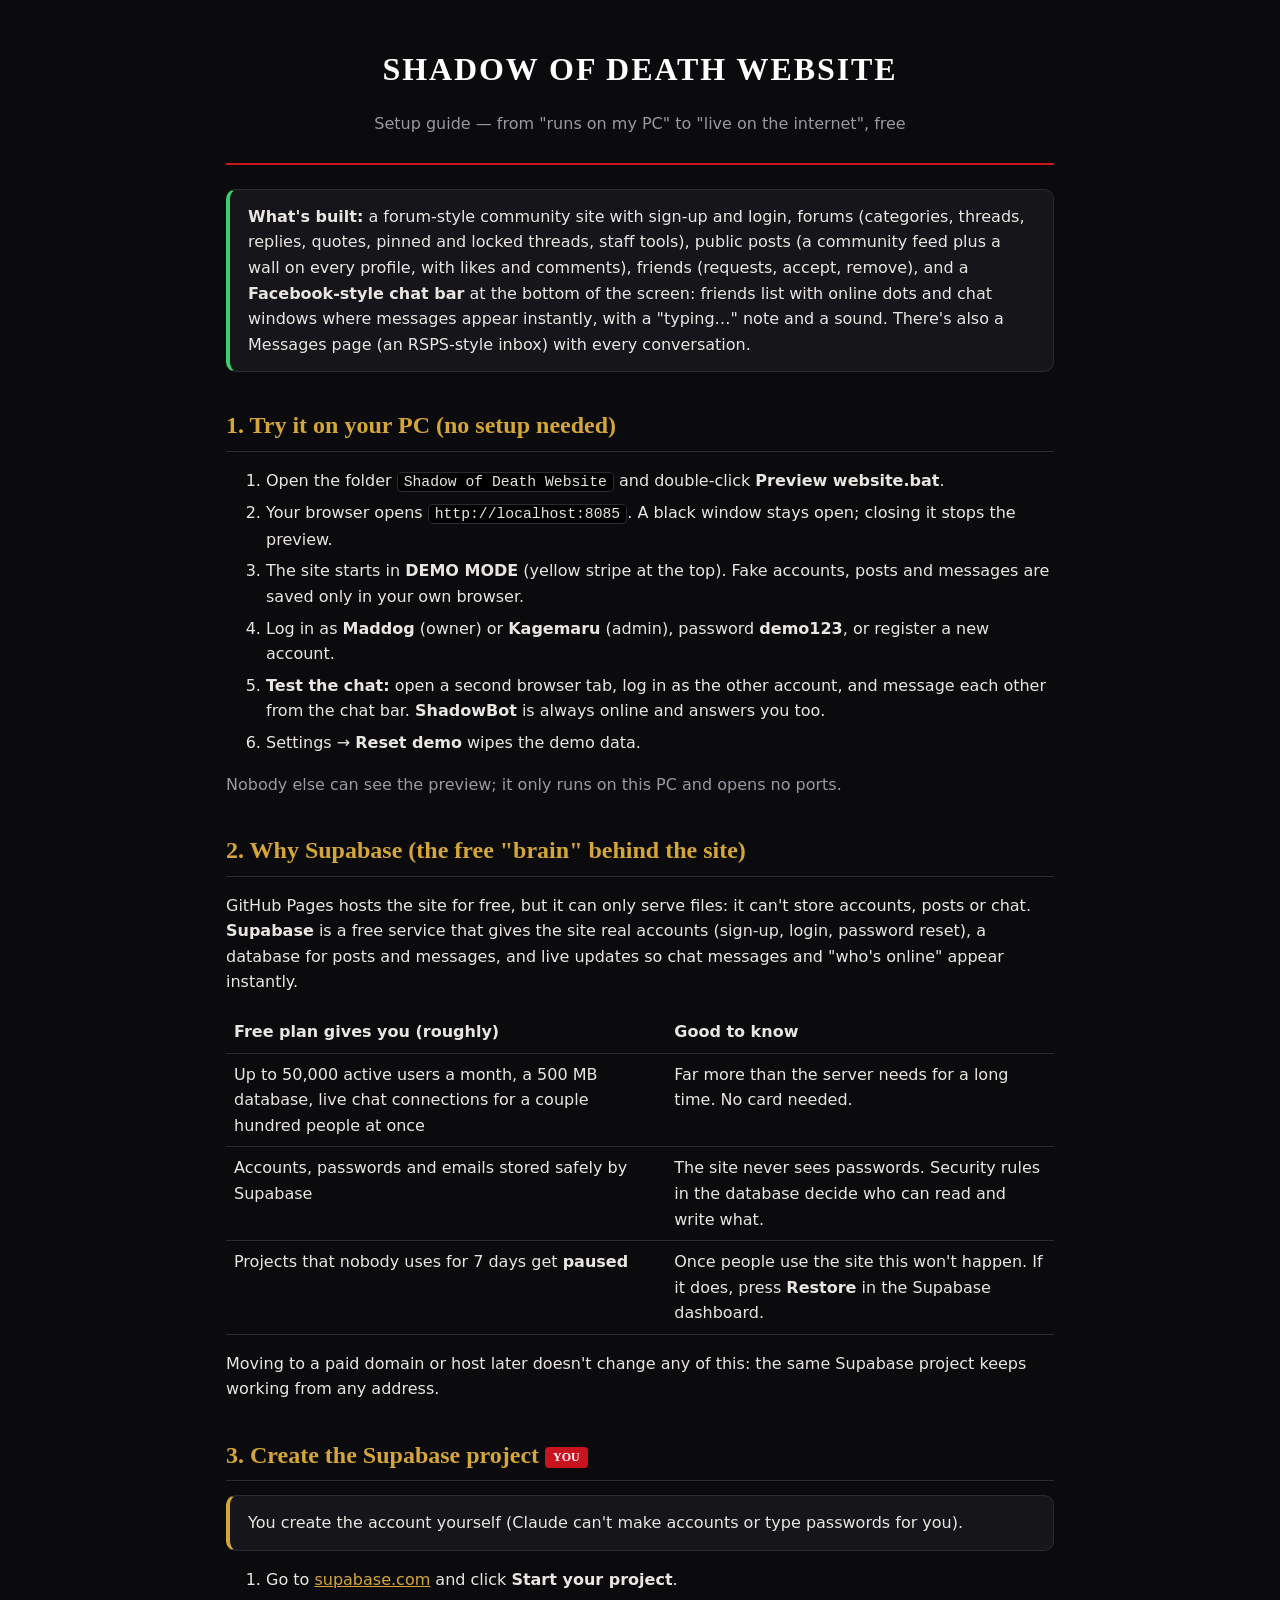
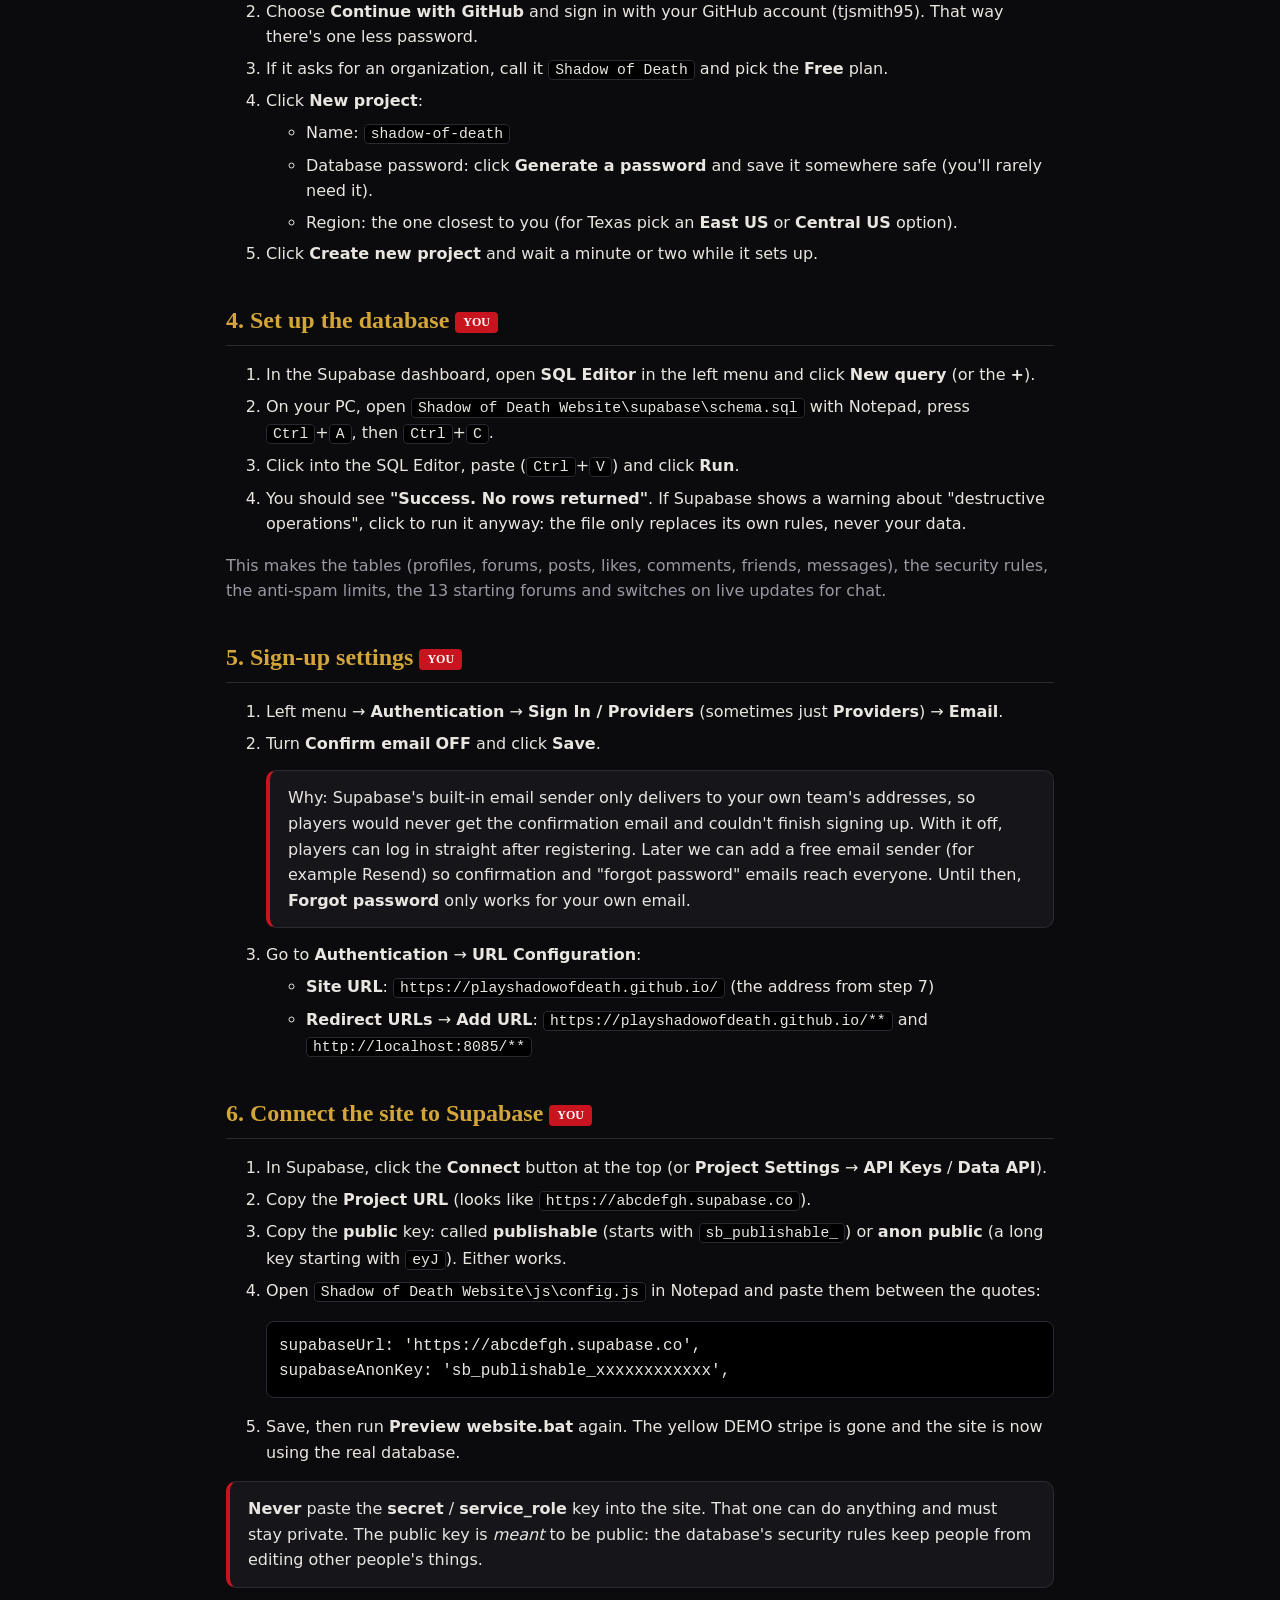
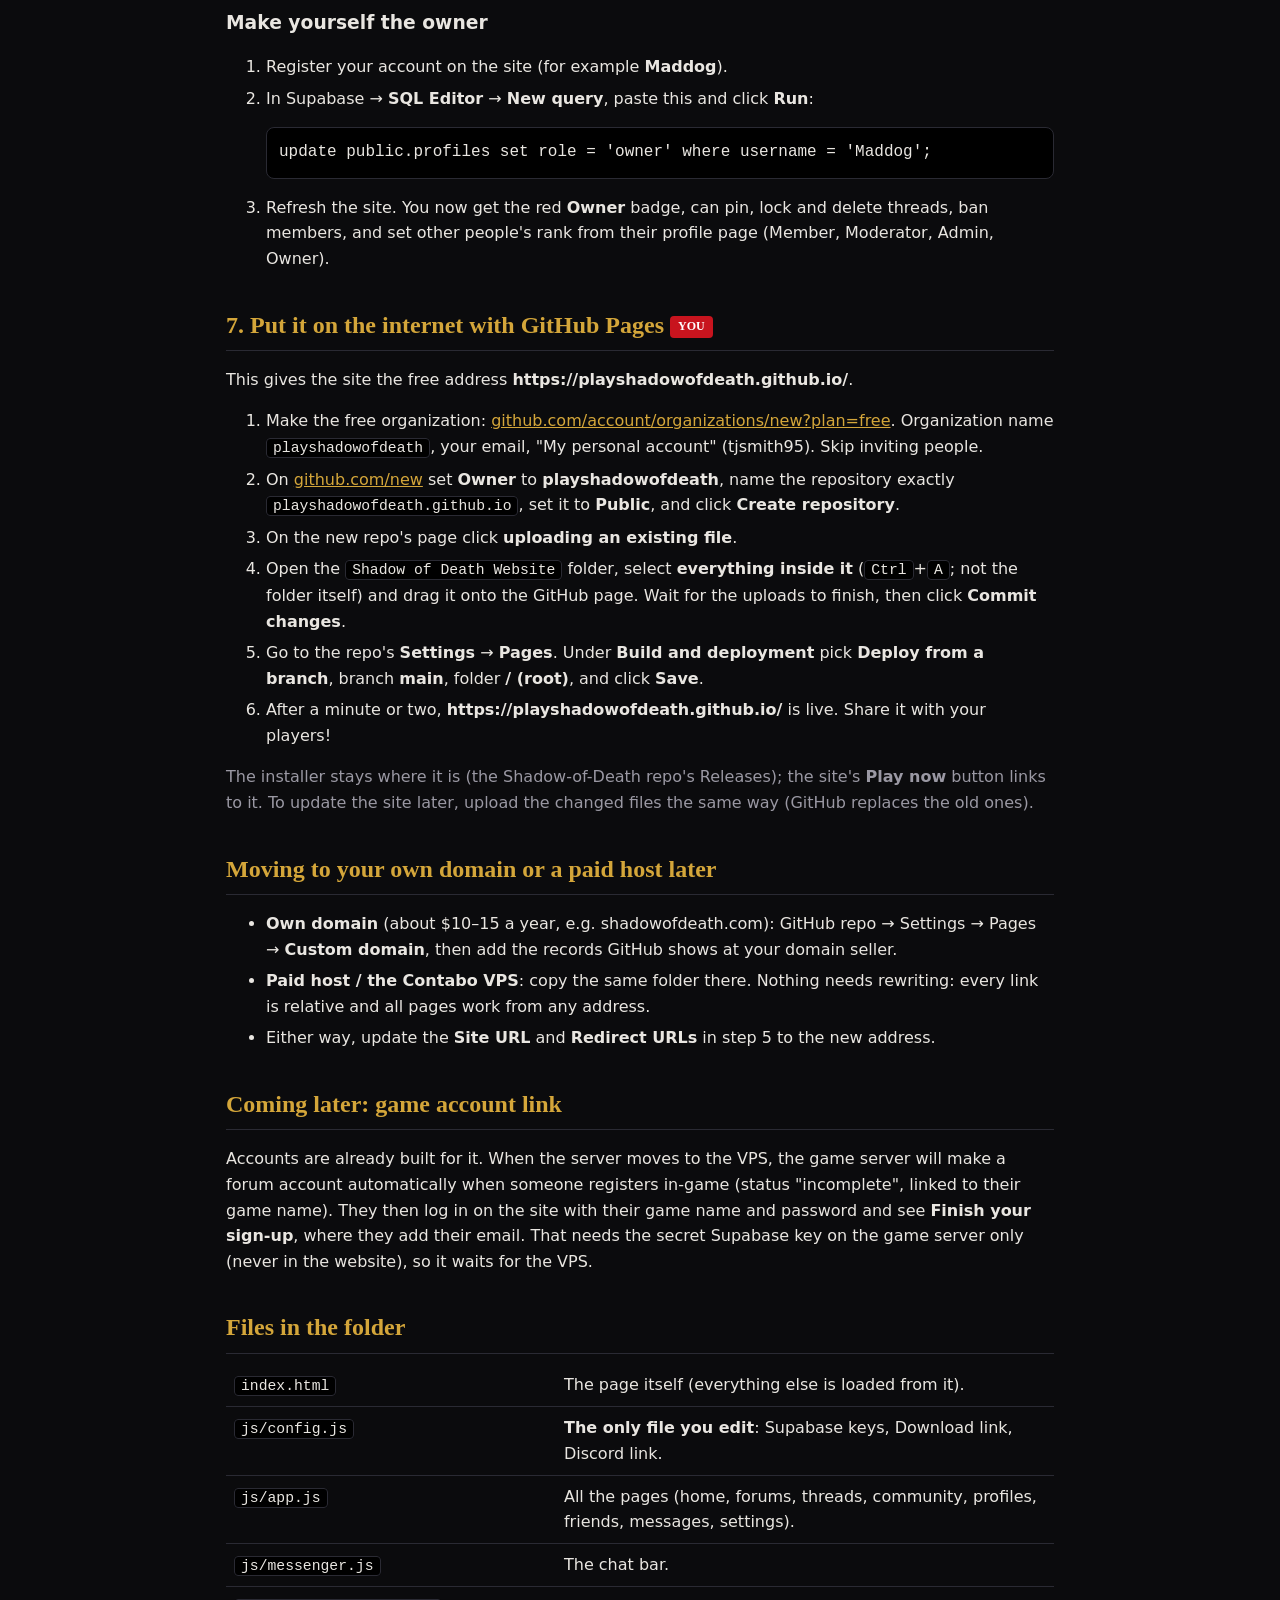
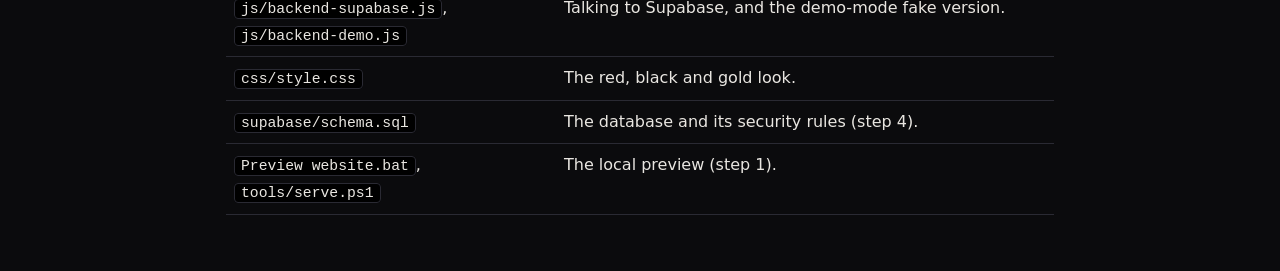
==== SETUP GUIDE.html @ ecb37996 "Add files via upload" ====
<!doctype html>
<html lang="en">
<head>
<meta charset="utf-8">
<meta name="viewport" content="width=device-width, initial-scale=1">
<title>Website Setup Guide</title>
<style>
  :root { --bg:#0b0b0d; --panel:#15151a; --border:#2a2a33; --text:#e9e6e1; --muted:#9a98a3; --red:#c8141e; --gold:#d4a63a; --green:#3ccf6e; }
  * { box-sizing: border-box; }
  body { margin:0; background:var(--bg); color:var(--text); font:16px/1.6 "Segoe UI", system-ui, sans-serif; }
  .wrap { max-width: 860px; margin: 0 auto; padding: 24px 16px 80px; }
  header { text-align:center; padding: 20px 0 10px; border-bottom: 2px solid var(--red); margin-bottom: 24px; }
  h1 { font-family: Georgia, serif; letter-spacing:.06em; margin:0; color:#fff; }
  h2 { font-family: Georgia, serif; color: var(--gold); margin: 34px 0 10px; border-bottom: 1px solid var(--border); padding-bottom: 6px; }
  h3 { margin: 20px 0 6px; }
  .card { background: var(--panel); border:1px solid var(--border); border-radius: 10px; padding: 14px 18px; margin: 14px 0; }
  .you { border-left: 4px solid var(--gold); }
  .warn { border-left: 4px solid var(--red); }
  .ok { border-left: 4px solid var(--green); }
  ol li, ul li { margin: 6px 0; }
  code, kbd { background:#000; border:1px solid var(--border); border-radius:4px; padding:1px 6px; font-family: Consolas, monospace; font-size:.92em; }
  pre { background:#000; border:1px solid var(--border); border-radius:8px; padding:12px; overflow-x:auto; }
  a { color: var(--gold); }
  .tag { display:inline-block; font-size:12px; font-weight:700; padding:1px 8px; border-radius:4px; background:var(--red); color:#fff; vertical-align: middle; }
  .muted { color: var(--muted); }
  table { width:100%; border-collapse: collapse; }
  td, th { border-bottom:1px solid var(--border); padding: 8px; text-align:left; vertical-align: top; }
</style>
</head>
<body>
<div class="wrap">
<header>
  <h1>SHADOW OF DEATH WEBSITE</h1>
  <p class="muted">Setup guide &mdash; from "runs on my PC" to "live on the internet", free</p>
</header>

<div class="card ok">
  <b>What's built:</b> a forum-style community site with sign-up and login, forums (categories, threads, replies, quotes,
  pinned and locked threads, staff tools), public posts (a community feed plus a wall on every profile, with likes and comments),
  friends (requests, accept, remove), and a <b>Facebook-style chat bar</b> at the bottom of the screen: friends list with
  online dots and chat windows where messages appear instantly, with a "typing&hellip;" note and a sound. There's also a
  Messages page (an RSPS-style inbox) with every conversation.
</div>

<h2>1. Try it on your PC (no setup needed)</h2>
<ol>
  <li>Open the folder <code>Shadow of Death Website</code> and double-click <b>Preview website.bat</b>.</li>
  <li>Your browser opens <code>http://localhost:8085</code>. A black window stays open; closing it stops the preview.</li>
  <li>The site starts in <b>DEMO MODE</b> (yellow stripe at the top). Fake accounts, posts and messages are saved only in your own browser.</li>
  <li>Log in as <b>Maddog</b> (owner) or <b>Kagemaru</b> (admin), password <b>demo123</b>, or register a new account.</li>
  <li><b>Test the chat:</b> open a second browser tab, log in as the other account, and message each other from the chat bar.
    <b>ShadowBot</b> is always online and answers you too.</li>
  <li>Settings &rarr; <b>Reset demo</b> wipes the demo data.</li>
</ol>
<p class="muted">Nobody else can see the preview; it only runs on this PC and opens no ports.</p>

<h2>2. Why Supabase (the free "brain" behind the site)</h2>
<p>GitHub Pages hosts the site for free, but it can only serve files: it can't store accounts, posts or chat. <b>Supabase</b>
is a free service that gives the site real accounts (sign-up, login, password reset), a database for posts and messages,
and live updates so chat messages and "who's online" appear instantly.</p>
<table>
  <tr><th>Free plan gives you (roughly)</th><th>Good to know</th></tr>
  <tr><td>Up to 50,000 active users a month, a 500&nbsp;MB database, live chat connections for a couple hundred people at once</td>
      <td>Far more than the server needs for a long time. No card needed.</td></tr>
  <tr><td>Accounts, passwords and emails stored safely by Supabase</td>
      <td>The site never sees passwords. Security rules in the database decide who can read and write what.</td></tr>
  <tr><td>Projects that nobody uses for 7 days get <b>paused</b></td>
      <td>Once people use the site this won't happen. If it does, press <b>Restore</b> in the Supabase dashboard.</td></tr>
</table>
<p>Moving to a paid domain or host later doesn't change any of this: the same Supabase project keeps working from any address.</p>

<h2>3. Create the Supabase project <span class="tag">YOU</span></h2>
<div class="card you">You create the account yourself (Claude can't make accounts or type passwords for you).</div>
<ol>
  <li>Go to <a href="https://supabase.com" target="_blank" rel="noopener">supabase.com</a> and click <b>Start your project</b>.</li>
  <li>Choose <b>Continue with GitHub</b> and sign in with your GitHub account (tjsmith95). That way there's one less password.</li>
  <li>If it asks for an organization, call it <code>Shadow of Death</code> and pick the <b>Free</b> plan.</li>
  <li>Click <b>New project</b>:
    <ul>
      <li>Name: <code>shadow-of-death</code></li>
      <li>Database password: click <b>Generate a password</b> and save it somewhere safe (you'll rarely need it).</li>
      <li>Region: the one closest to you (for Texas pick an <b>East US</b> or <b>Central US</b> option).</li>
    </ul></li>
  <li>Click <b>Create new project</b> and wait a minute or two while it sets up.</li>
</ol>

<h2>4. Set up the database <span class="tag">YOU</span></h2>
<ol>
  <li>In the Supabase dashboard, open <b>SQL Editor</b> in the left menu and click <b>New query</b> (or the <b>+</b>).</li>
  <li>On your PC, open <code>Shadow of Death Website\supabase\schema.sql</code> with Notepad, press <kbd>Ctrl</kbd>+<kbd>A</kbd>, then <kbd>Ctrl</kbd>+<kbd>C</kbd>.</li>
  <li>Click into the SQL Editor, paste (<kbd>Ctrl</kbd>+<kbd>V</kbd>) and click <b>Run</b>.</li>
  <li>You should see <b>"Success. No rows returned"</b>. If Supabase shows a warning about "destructive operations", click to run it anyway: the file only replaces its own rules, never your data.</li>
</ol>
<p class="muted">This makes the tables (profiles, forums, posts, likes, comments, friends, messages), the security rules,
the anti-spam limits, the 13 starting forums and switches on live updates for chat.</p>

<h2>5. Sign-up settings <span class="tag">YOU</span></h2>
<ol>
  <li>Left menu &rarr; <b>Authentication</b> &rarr; <b>Sign In / Providers</b> (sometimes just <b>Providers</b>) &rarr; <b>Email</b>.</li>
  <li>Turn <b>Confirm email</b> <b>OFF</b> and click <b>Save</b>.
    <div class="card warn">Why: Supabase's built-in email sender only delivers to your own team's addresses, so players would never
      get the confirmation email and couldn't finish signing up. With it off, players can log in straight after registering.
      Later we can add a free email sender (for example Resend) so confirmation and "forgot password" emails reach everyone.
      Until then, <b>Forgot password</b> only works for your own email.</div></li>
  <li>Go to <b>Authentication</b> &rarr; <b>URL Configuration</b>:
    <ul>
      <li><b>Site URL</b>: <code>https://playshadowofdeath.github.io/</code> (the address from step 7)</li>
      <li><b>Redirect URLs</b> &rarr; <b>Add URL</b>: <code>https://playshadowofdeath.github.io/**</code> and <code>http://localhost:8085/**</code></li>
    </ul></li>
</ol>

<h2>6. Connect the site to Supabase <span class="tag">YOU</span></h2>
<ol>
  <li>In Supabase, click the <b>Connect</b> button at the top (or <b>Project Settings</b> &rarr; <b>API Keys</b> / <b>Data API</b>).</li>
  <li>Copy the <b>Project URL</b> (looks like <code>https://abcdefgh.supabase.co</code>).</li>
  <li>Copy the <b>public</b> key: called <b>publishable</b> (starts with <code>sb_publishable_</code>) or <b>anon public</b> (a long key starting with <code>eyJ</code>). Either works.</li>
  <li>Open <code>Shadow of Death Website\js\config.js</code> in Notepad and paste them between the quotes:
<pre>supabaseUrl: 'https://abcdefgh.supabase.co',
supabaseAnonKey: 'sb_publishable_xxxxxxxxxxxx',</pre></li>
  <li>Save, then run <b>Preview website.bat</b> again. The yellow DEMO stripe is gone and the site is now using the real database.</li>
</ol>
<div class="card warn"><b>Never</b> paste the <b>secret</b> / <b>service_role</b> key into the site. That one can do anything and must stay private.
The public key is <i>meant</i> to be public: the database's security rules keep people from editing other people's things.</div>

<h3>Make yourself the owner</h3>
<ol>
  <li>Register your account on the site (for example <b>Maddog</b>).</li>
  <li>In Supabase &rarr; <b>SQL Editor</b> &rarr; <b>New query</b>, paste this and click <b>Run</b>:
<pre>update public.profiles set role = 'owner' where username = 'Maddog';</pre></li>
  <li>Refresh the site. You now get the red <b>Owner</b> badge, can pin, lock and delete threads, ban members, and set other people's rank
    from their profile page (Member, Moderator, Admin, Owner).</li>
</ol>

<h2>7. Put it on the internet with GitHub Pages <span class="tag">YOU</span></h2>
<p>This gives the site the free address <b>https://playshadowofdeath.github.io/</b>.</p>
<ol>
  <li>Make the free organization: <a href="https://github.com/account/organizations/new?plan=free" target="_blank" rel="noopener">github.com/account/organizations/new?plan=free</a>.
    Organization name <code>playshadowofdeath</code>, your email, "My personal account" (tjsmith95). Skip inviting people.</li>
  <li>On <a href="https://github.com/new" target="_blank" rel="noopener">github.com/new</a> set <b>Owner</b> to <b>playshadowofdeath</b>, name the repository exactly
    <code>playshadowofdeath.github.io</code>, set it to <b>Public</b>, and click <b>Create repository</b>.</li>
  <li>On the new repo's page click <b>uploading an existing file</b>.</li>
  <li>Open the <code>Shadow of Death Website</code> folder, select <b>everything inside it</b> (<kbd>Ctrl</kbd>+<kbd>A</kbd>; not the folder itself)
    and drag it onto the GitHub page. Wait for the uploads to finish, then click <b>Commit changes</b>.</li>
  <li>Go to the repo's <b>Settings</b> &rarr; <b>Pages</b>. Under <b>Build and deployment</b> pick <b>Deploy from a branch</b>,
    branch <b>main</b>, folder <b>/ (root)</b>, and click <b>Save</b>.</li>
  <li>After a minute or two, <b>https://playshadowofdeath.github.io/</b> is live. Share it with your players!</li>
</ol>
<p class="muted">The installer stays where it is (the Shadow-of-Death repo's Releases); the site's <b>Play now</b> button links to it.
To update the site later, upload the changed files the same way (GitHub replaces the old ones).</p>

<h2>Moving to your own domain or a paid host later</h2>
<ul>
  <li><b>Own domain</b> (about $10&ndash;15 a year, e.g. shadowofdeath.com): GitHub repo &rarr; Settings &rarr; Pages &rarr; <b>Custom domain</b>, then add the records GitHub shows at your domain seller.</li>
  <li><b>Paid host / the Contabo VPS</b>: copy the same folder there. Nothing needs rewriting: every link is relative and all pages work from any address.</li>
  <li>Either way, update the <b>Site URL</b> and <b>Redirect URLs</b> in step 5 to the new address.</li>
</ul>

<h2>Coming later: game account link</h2>
<p>Accounts are already built for it. When the server moves to the VPS, the game server will make a forum account
automatically when someone registers in-game (status "incomplete", linked to their game name). They then log in on the site with their
game name and password and see <b>Finish your sign-up</b>, where they add their email. That needs the secret Supabase key on
the game server only (never in the website), so it waits for the VPS.</p>

<h2>Files in the folder</h2>
<table>
  <tr><td><code>index.html</code></td><td>The page itself (everything else is loaded from it).</td></tr>
  <tr><td><code>js/config.js</code></td><td><b>The only file you edit</b>: Supabase keys, Download link, Discord link.</td></tr>
  <tr><td><code>js/app.js</code></td><td>All the pages (home, forums, threads, community, profiles, friends, messages, settings).</td></tr>
  <tr><td><code>js/messenger.js</code></td><td>The chat bar.</td></tr>
  <tr><td><code>js/backend-supabase.js</code>, <code>js/backend-demo.js</code></td><td>Talking to Supabase, and the demo-mode fake version.</td></tr>
  <tr><td><code>css/style.css</code></td><td>The red, black and gold look.</td></tr>
  <tr><td><code>supabase/schema.sql</code></td><td>The database and its security rules (step 4).</td></tr>
  <tr><td><code>Preview website.bat</code>, <code>tools/serve.ps1</code></td><td>The local preview (step 1).</td></tr>
</table>
</div>
</body>
</html>
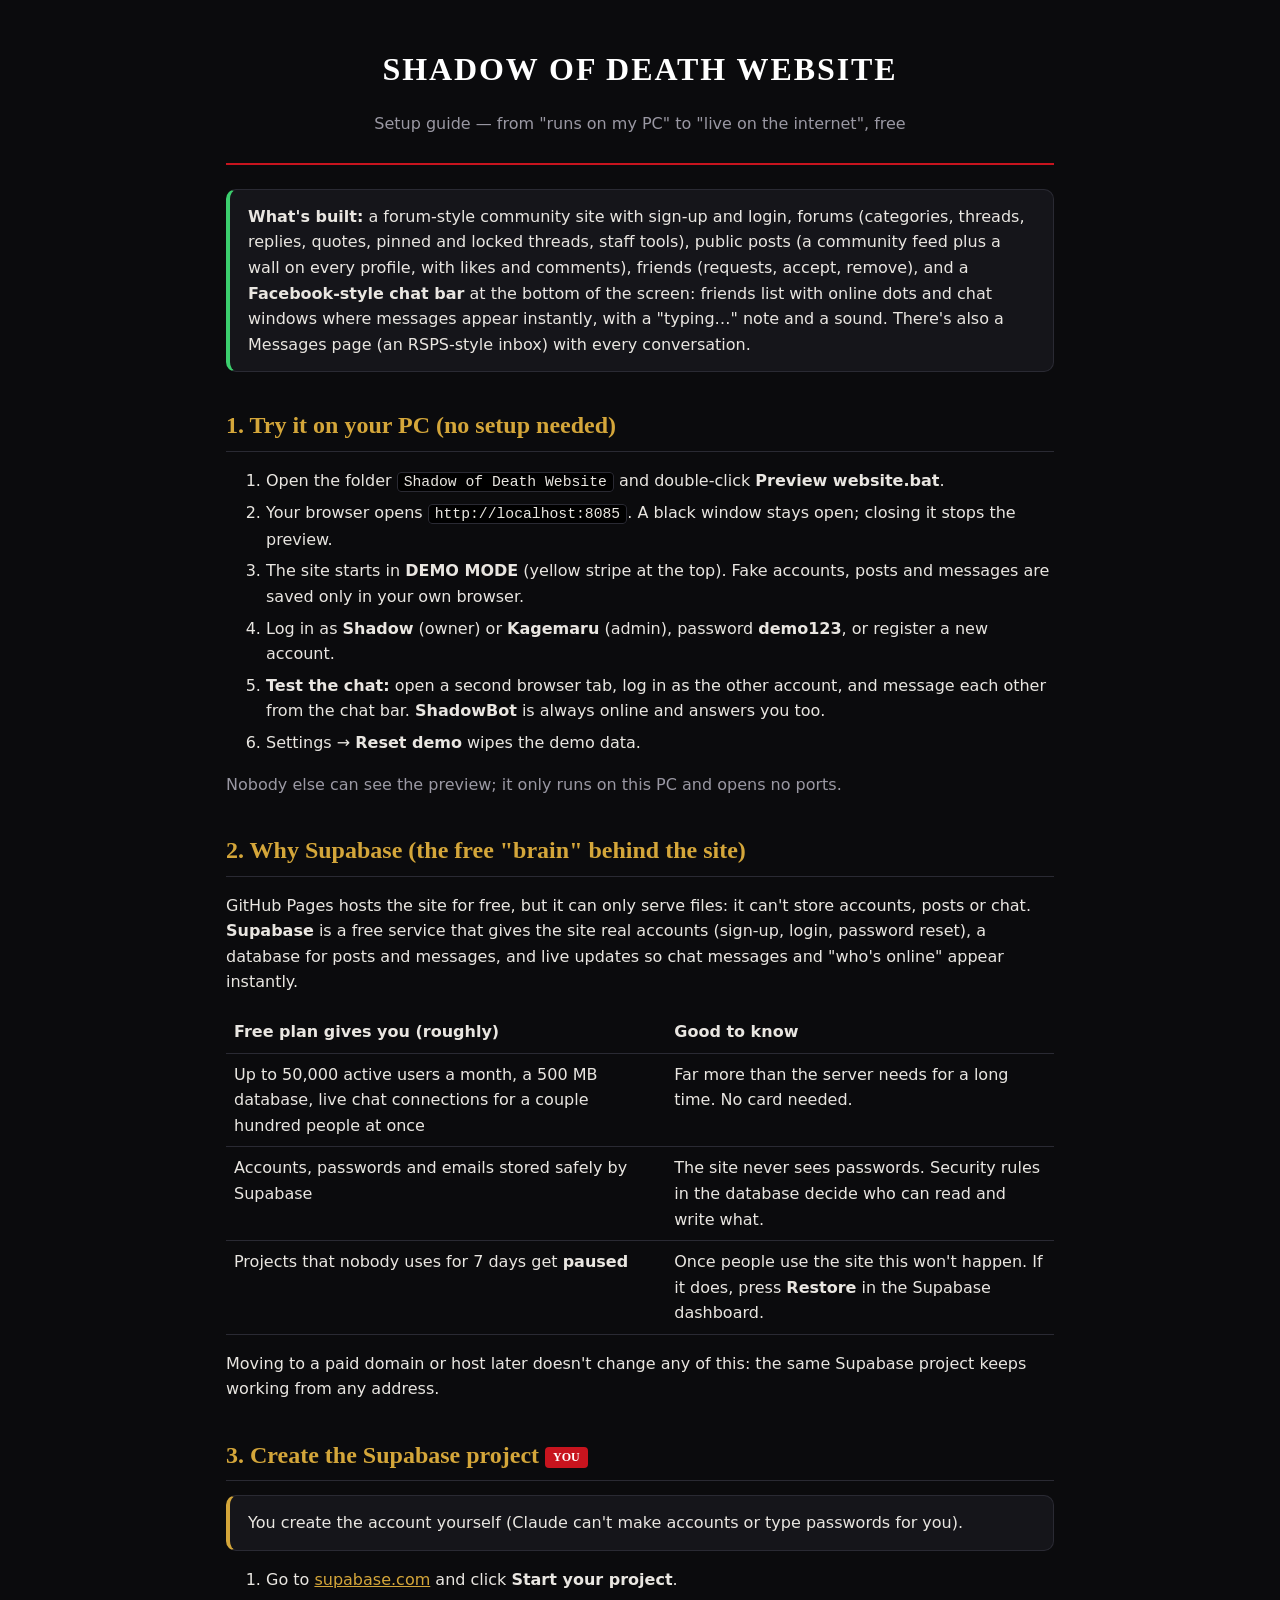
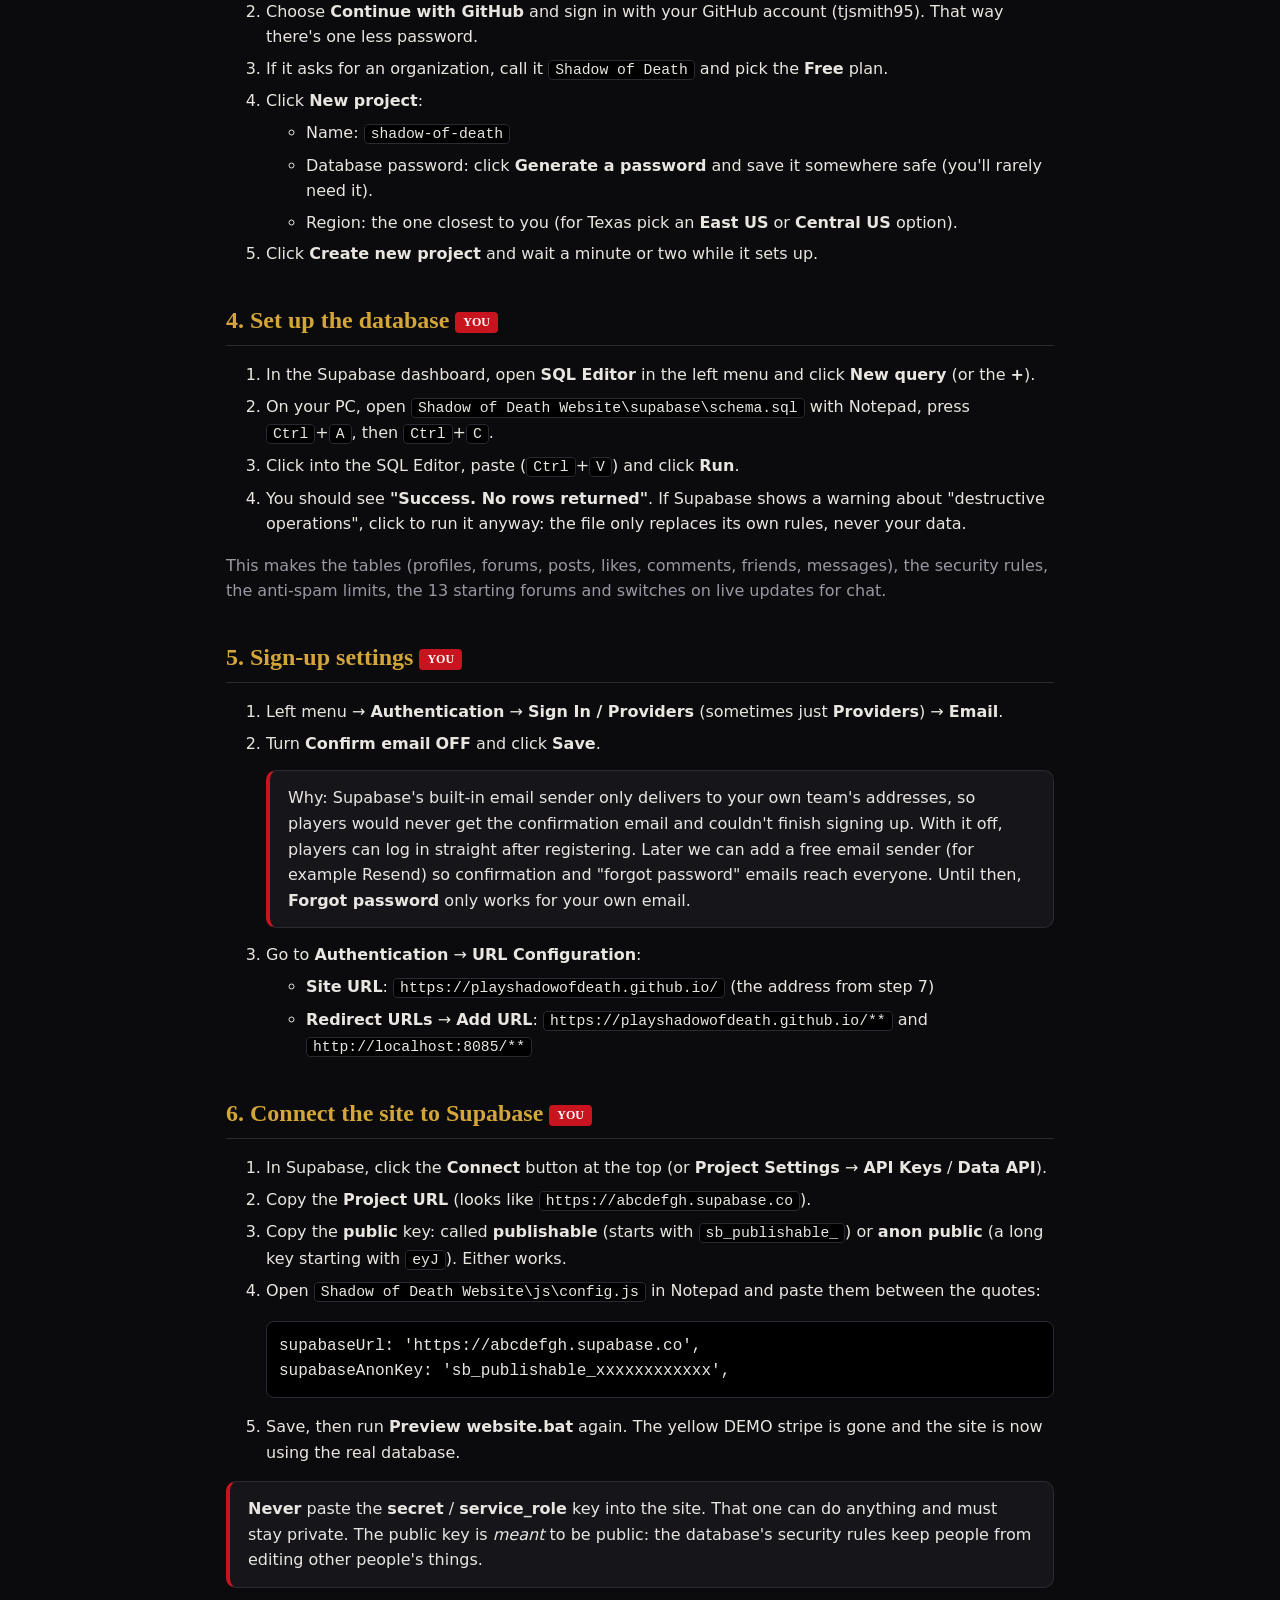
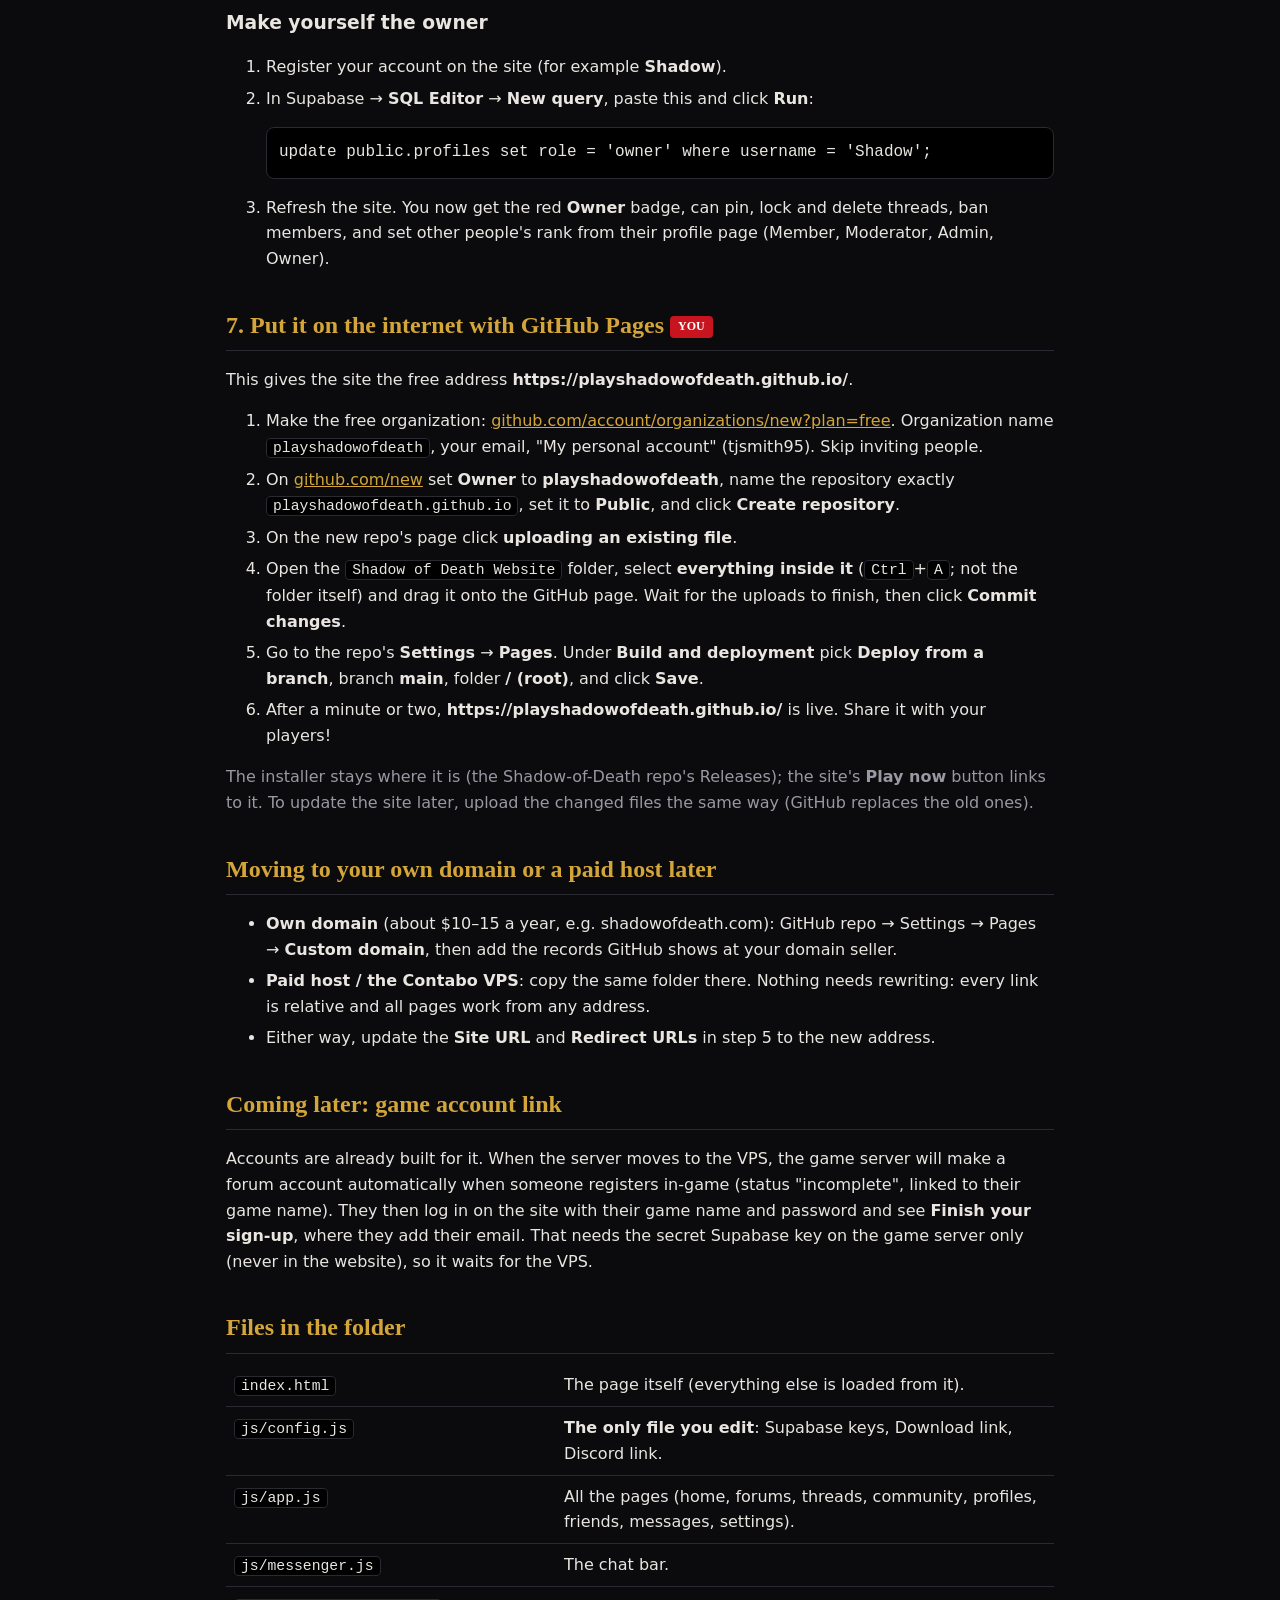
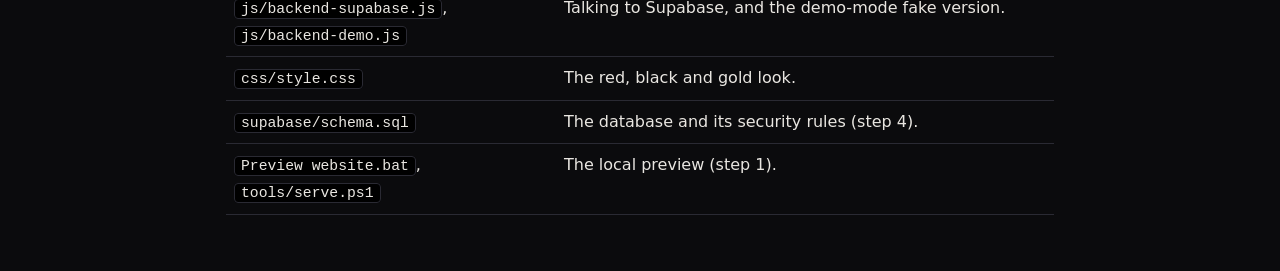
==== commit 49bd5c41: "Shadow is the advertised owner (was Maddog) Co-Authored-By: Claude Opus 5.5 <noreply@anthropic.com>" ====
--- a/SETUP GUIDE.html
+++ b/SETUP GUIDE.html
@@ -47,7 +47,7 @@
   <li>Open the folder <code>Shadow of Death Website</code> and double-click <b>Preview website.bat</b>.</li>
   <li>Your browser opens <code>http://localhost:8085</code>. A black window stays open; closing it stops the preview.</li>
   <li>The site starts in <b>DEMO MODE</b> (yellow stripe at the top). Fake accounts, posts and messages are saved only in your own browser.</li>
-  <li>Log in as <b>Maddog</b> (owner) or <b>Kagemaru</b> (admin), password <b>demo123</b>, or register a new account.</li>
+  <li>Log in as <b>Shadow</b> (owner) or <b>Kagemaru</b> (admin), password <b>demo123</b>, or register a new account.</li>
   <li><b>Test the chat:</b> open a second browser tab, log in as the other account, and message each other from the chat bar.
     <b>ShadowBot</b> is always online and answers you too.</li>
   <li>Settings &rarr; <b>Reset demo</b> wipes the demo data.</li>
@@ -124,9 +124,9 @@
 
 <h3>Make yourself the owner</h3>
 <ol>
-  <li>Register your account on the site (for example <b>Maddog</b>).</li>
+  <li>Register your account on the site (for example <b>Shadow</b>).</li>
   <li>In Supabase &rarr; <b>SQL Editor</b> &rarr; <b>New query</b>, paste this and click <b>Run</b>:
-<pre>update public.profiles set role = 'owner' where username = 'Maddog';</pre></li>
+<pre>update public.profiles set role = 'owner' where username = 'Shadow';</pre></li>
   <li>Refresh the site. You now get the red <b>Owner</b> badge, can pin, lock and delete threads, ban members, and set other people's rank
     from their profile page (Member, Moderator, Admin, Owner).</li>
 </ol>
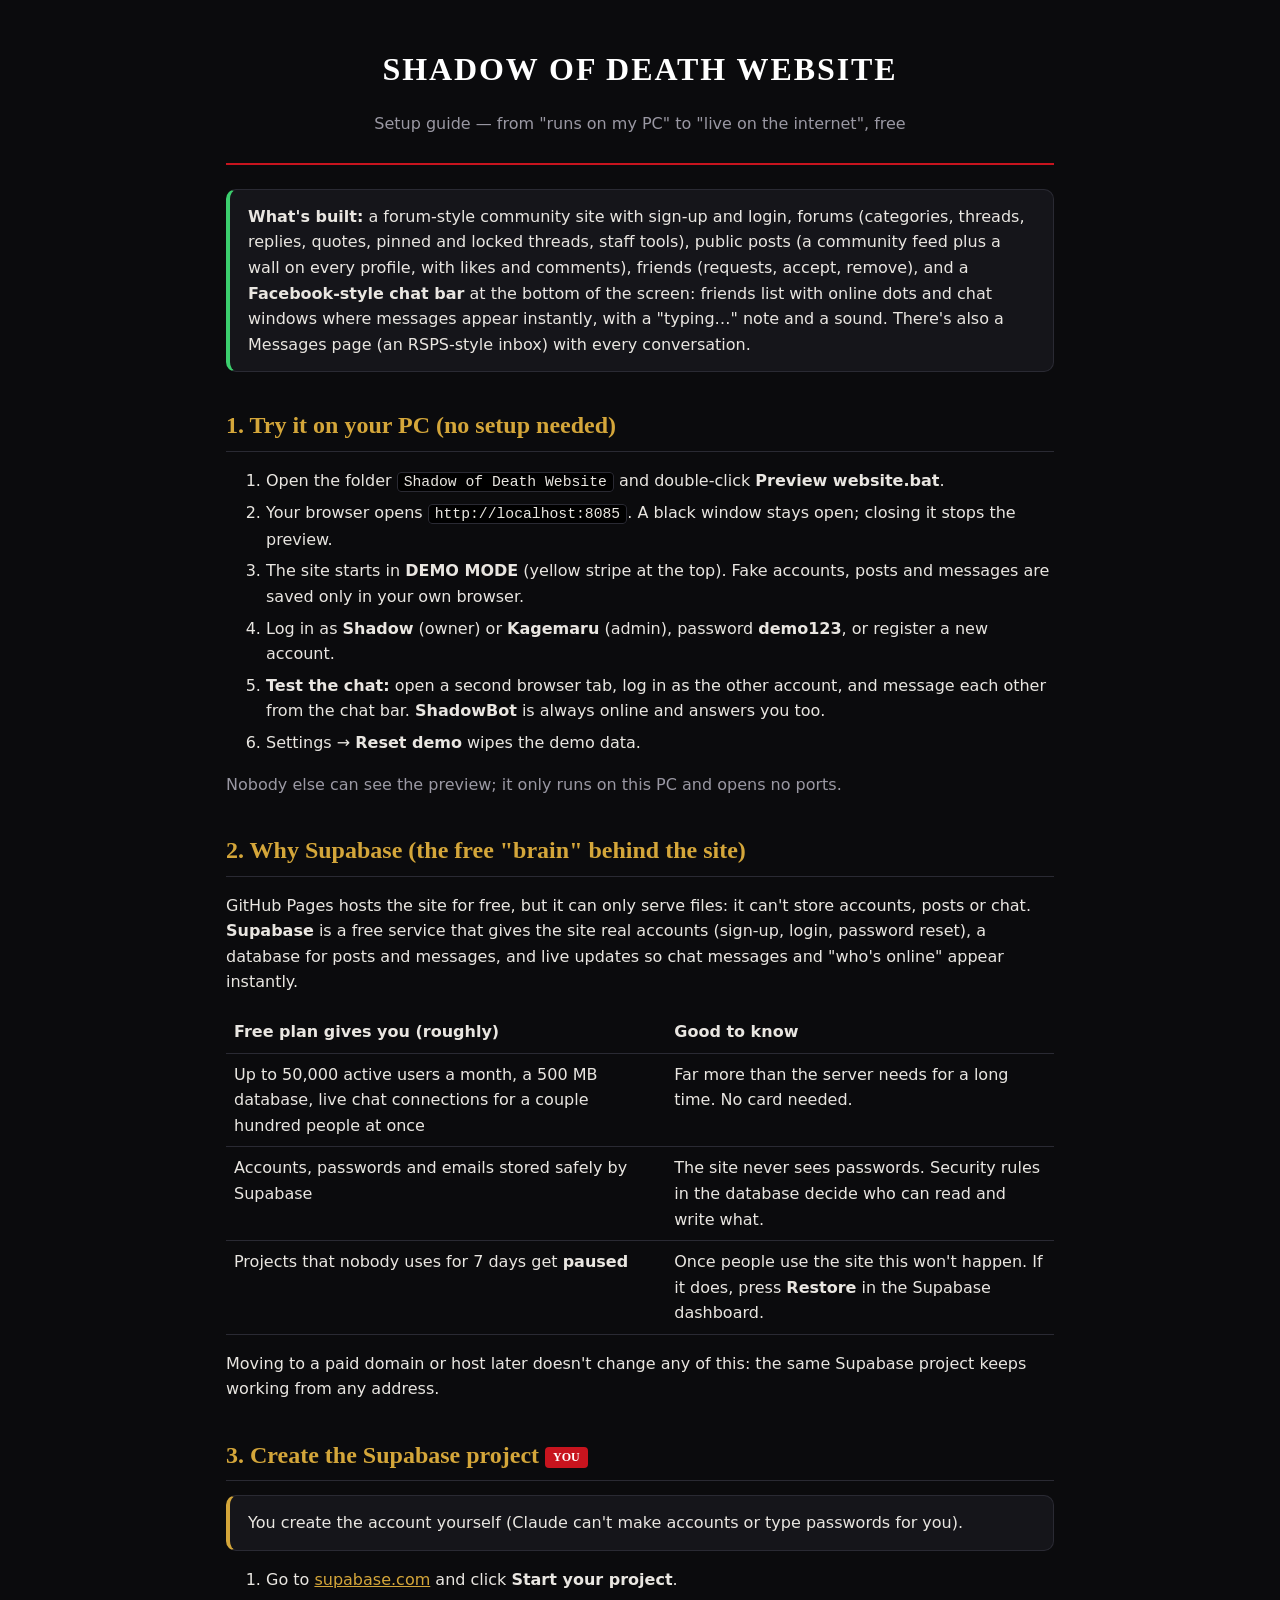
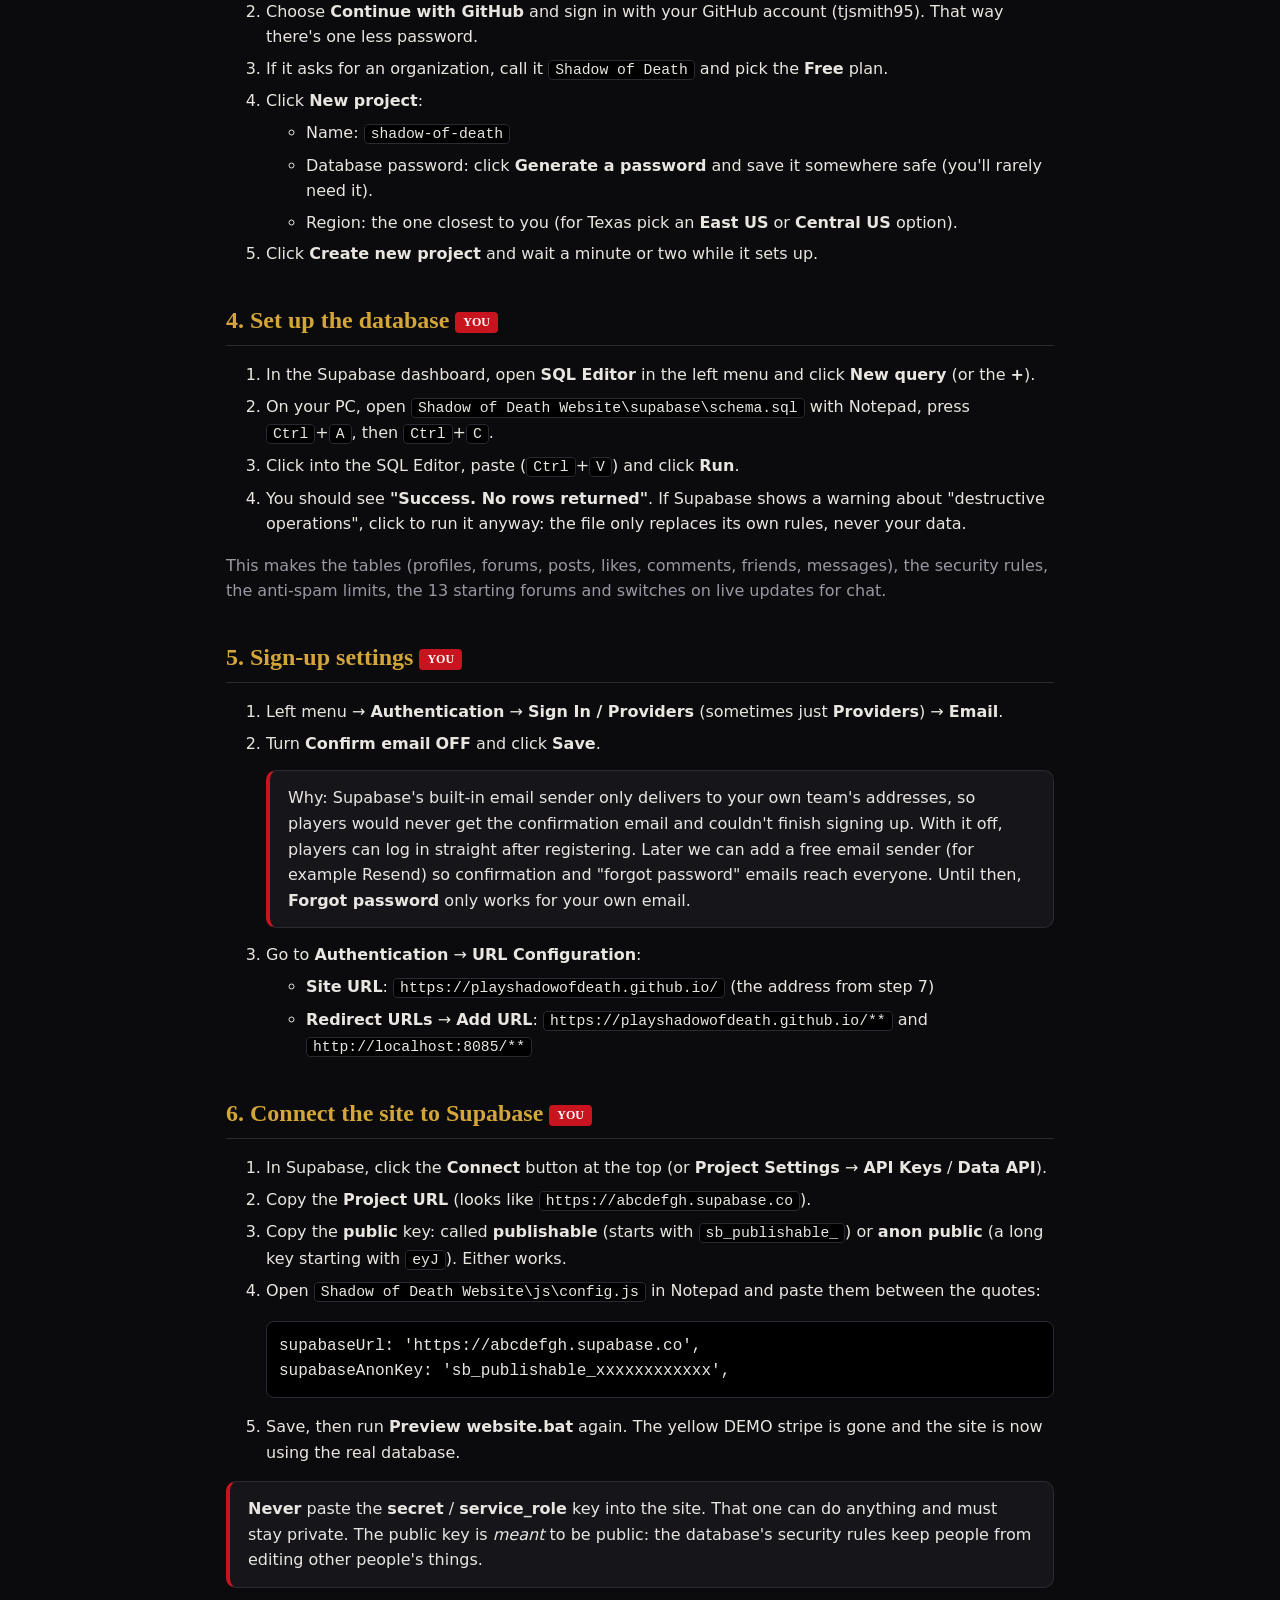
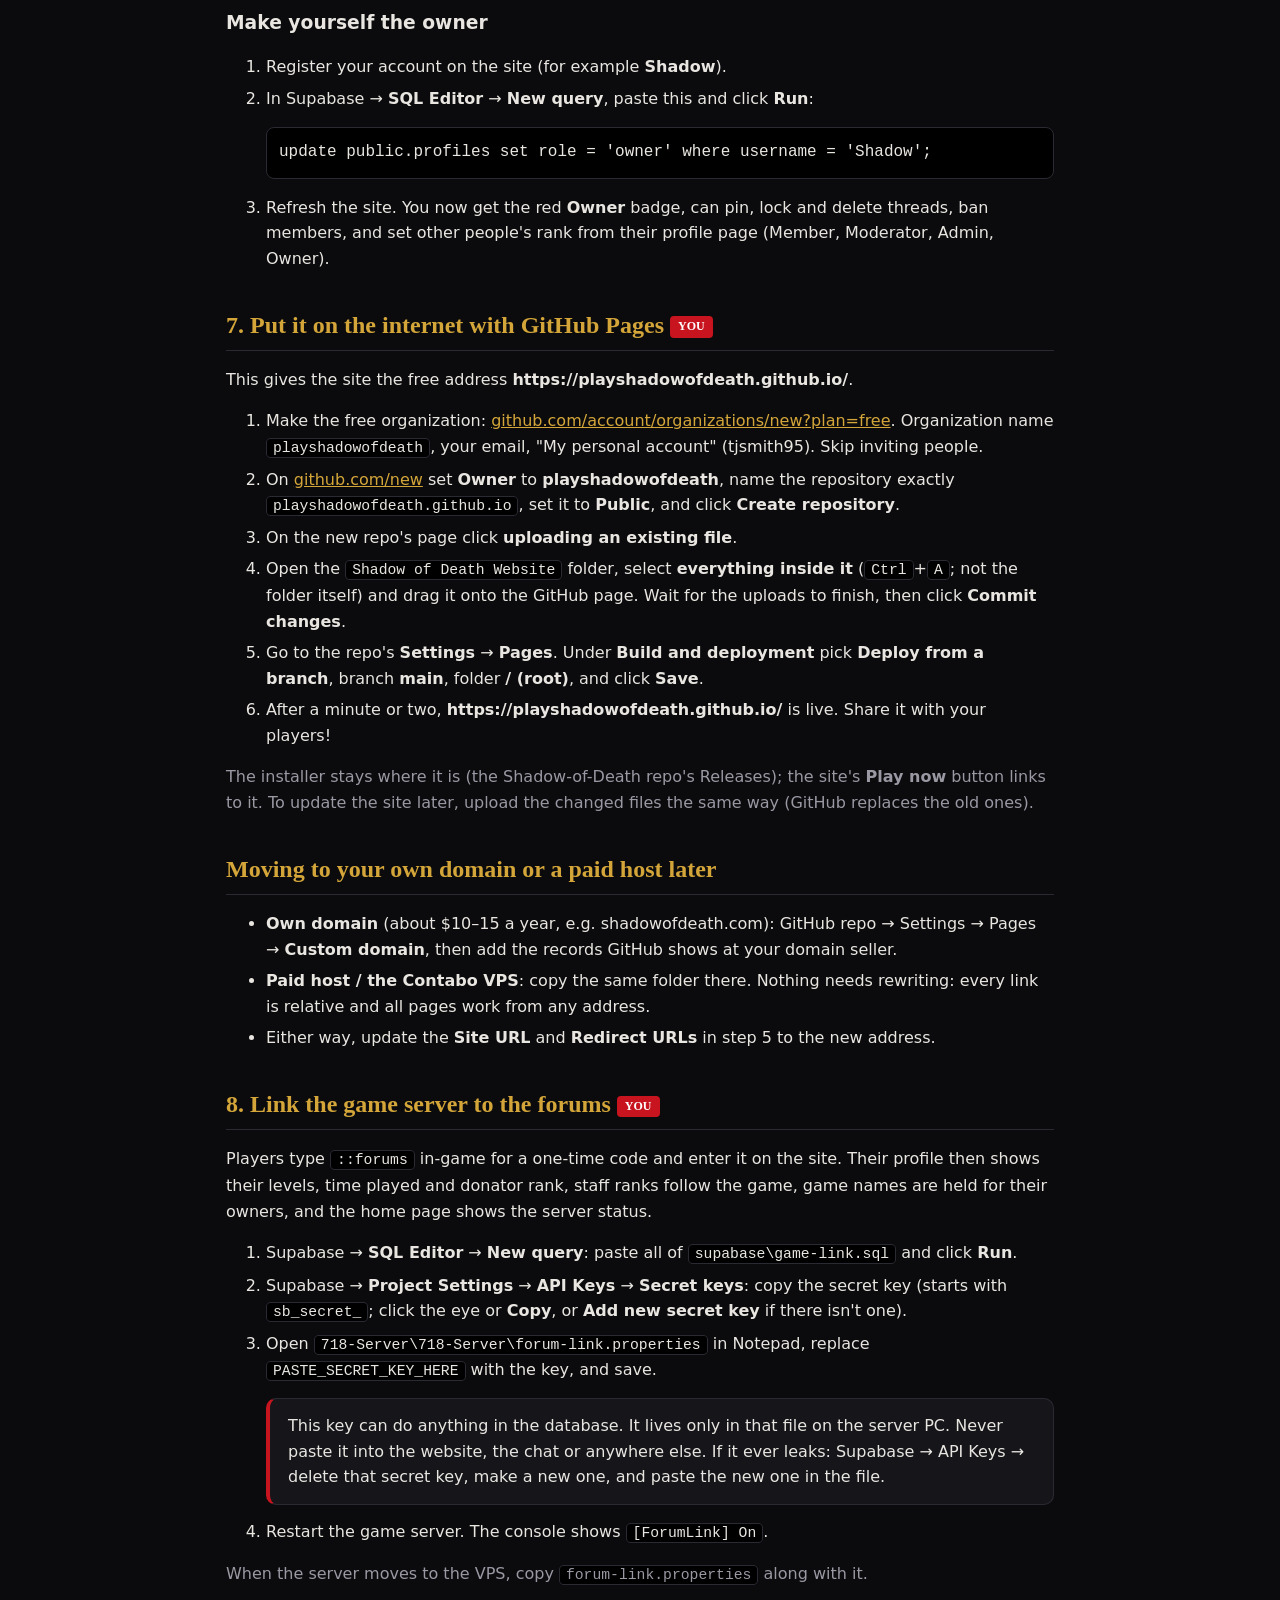
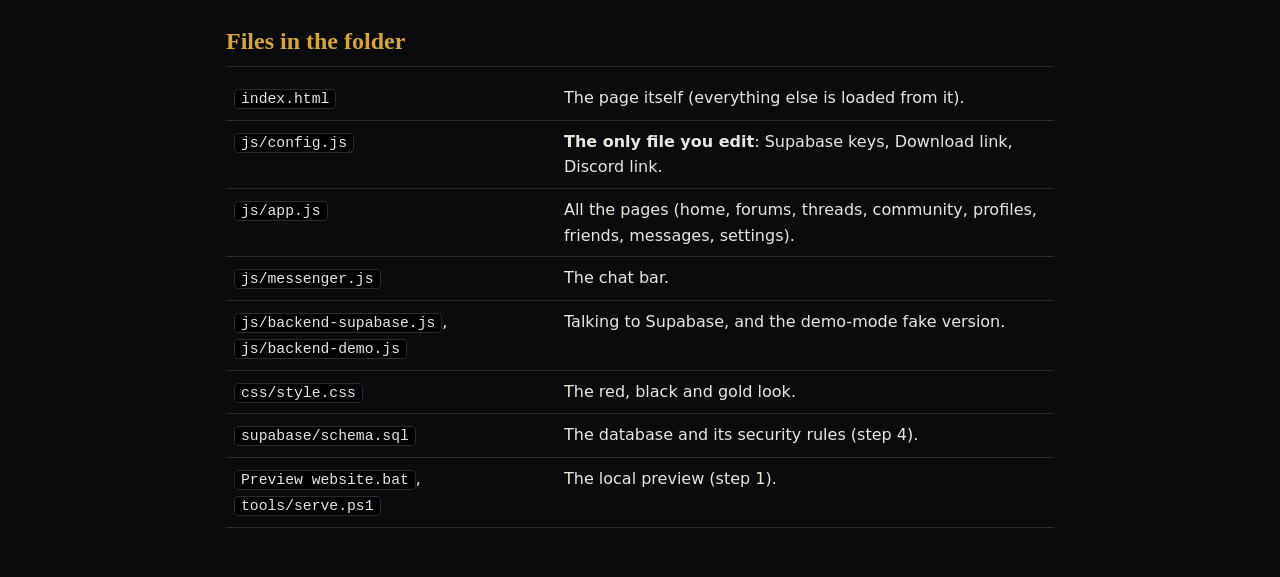
==== commit 4937bc73: "Link game accounts: ::forums codes, game stats, donator badges, server status Co-Authored-By: Claude" ====
--- a/SETUP GUIDE.html
+++ b/SETUP GUIDE.html
@@ -155,11 +155,18 @@
   <li>Either way, update the <b>Site URL</b> and <b>Redirect URLs</b> in step 5 to the new address.</li>
 </ul>
 
-<h2>Coming later: game account link</h2>
-<p>Accounts are already built for it. When the server moves to the VPS, the game server will make a forum account
-automatically when someone registers in-game (status "incomplete", linked to their game name). They then log in on the site with their
-game name and password and see <b>Finish your sign-up</b>, where they add their email. That needs the secret Supabase key on
-the game server only (never in the website), so it waits for the VPS.</p>
+<h2>8. Link the game server to the forums <span class="tag">YOU</span></h2>
+<p>Players type <code>::forums</code> in-game for a one-time code and enter it on the site. Their profile then shows their levels,
+time played and donator rank, staff ranks follow the game, game names are held for their owners, and the home page shows the server status.</p>
+<ol>
+  <li>Supabase &rarr; <b>SQL Editor</b> &rarr; <b>New query</b>: paste all of <code>supabase\game-link.sql</code> and click <b>Run</b>.</li>
+  <li>Supabase &rarr; <b>Project Settings</b> &rarr; <b>API Keys</b> &rarr; <b>Secret keys</b>: copy the secret key (starts with <code>sb_secret_</code>; click the eye or <b>Copy</b>, or <b>Add new secret key</b> if there isn't one).</li>
+  <li>Open <code>718-Server\718-Server\forum-link.properties</code> in Notepad, replace <code>PASTE_SECRET_KEY_HERE</code> with the key, and save.
+    <div class="card warn">This key can do anything in the database. It lives only in that file on the server PC. Never paste it into the website, the chat or anywhere else.
+      If it ever leaks: Supabase &rarr; API Keys &rarr; delete that secret key, make a new one, and paste the new one in the file.</div></li>
+  <li>Restart the game server. The console shows <code>[ForumLink] On</code>.</li>
+</ol>
+<p class="muted">When the server moves to the VPS, copy <code>forum-link.properties</code> along with it.</p>
 
 <h2>Files in the folder</h2>
 <table>
